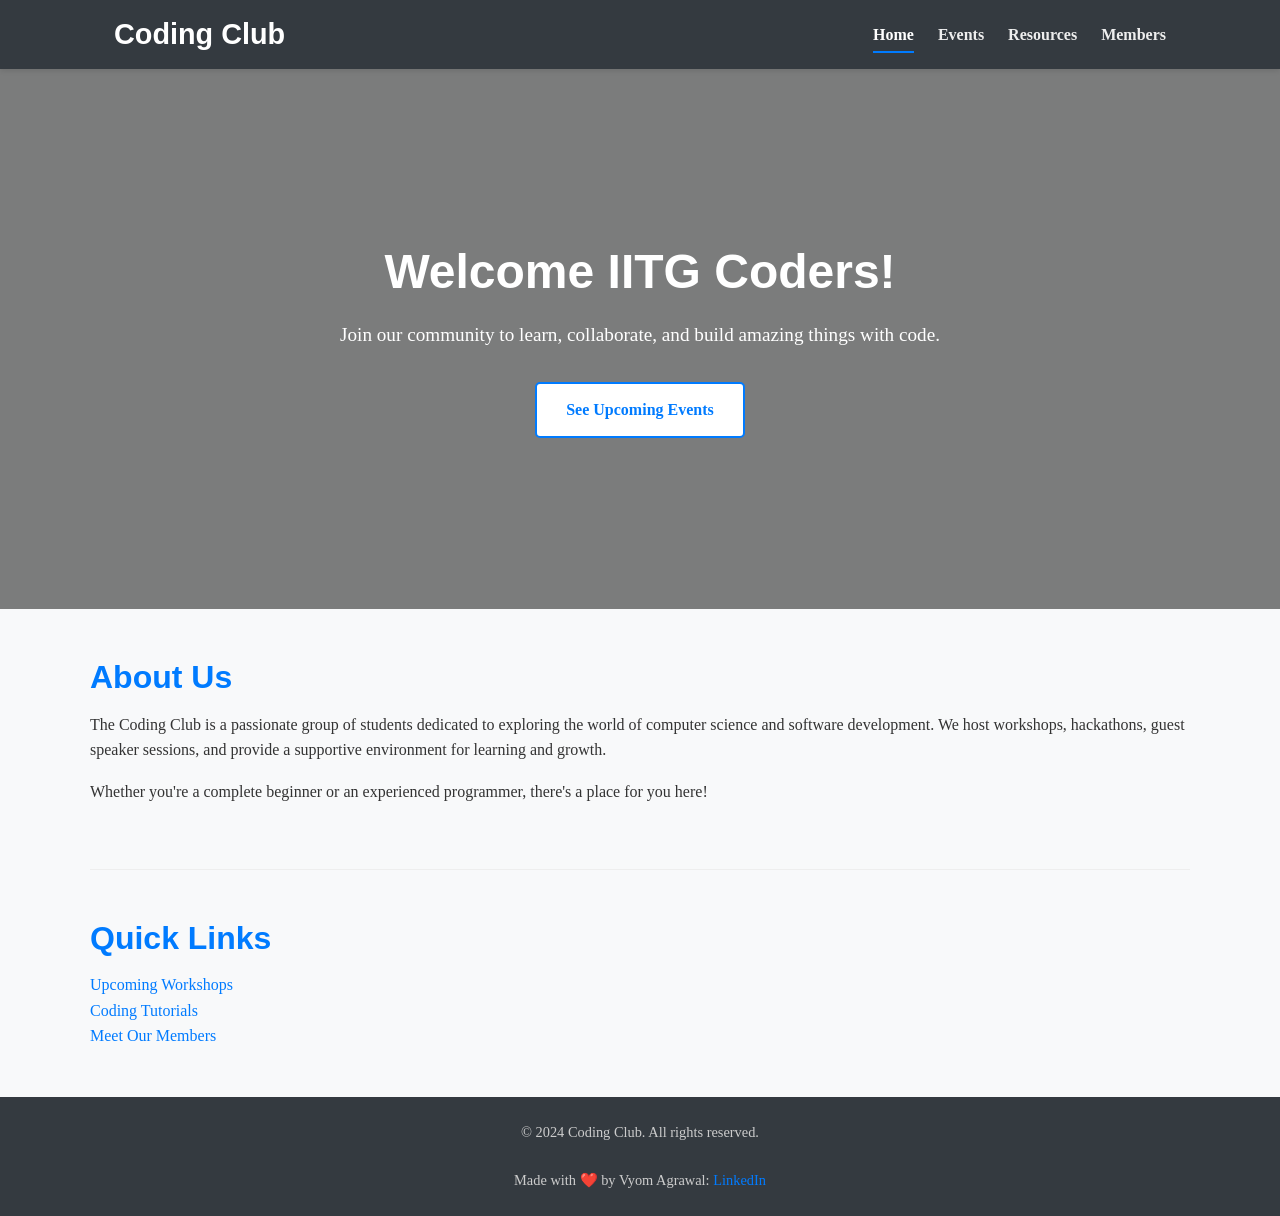
==== index.html @ c6607336 "initial commit" ====
<!DOCTYPE html>
<html lang="en">
<head>
    <meta charset="UTF-8">
    <meta name="viewport" content="width=device-width, initial-scale=1.0">
    <title>Coding Club - Home</title>
    <link rel="stylesheet" href="style.css">
    <meta name="description" content="Welcome to the official website of the Coding Club. Join us to learn, collaborate, and build amazing projects.">
    <!-- Add favicon link here if you have one -->
    <!-- <link rel="icon" href="images/favicon.ico" type="image/x-icon"> -->
</head>
<body>
    <header class="site-header">
        <div class="container header-content">
            <div class="logo">
                <!-- Optional: Replace text with an image logo -->
                <!-- <img src="iitg image.jpg" alt="Coding Club Logo"> -->
                <h1><a href="index.html">Coding Club</a></h1>
            </div>
            <nav class="main-nav">
                 <button id="menu-toggle" class="menu-toggle" aria-label="Toggle Menu">☰</button>
                 <ul id="main-menu" class="main-menu">
                    <li><a href="index.html" class="active">Home</a></li>
                    <li><a href="events.html">Events</a></li>
                    <li><a href="resources.html">Resources</a></li>
                    <li><a href="members.html">Members</a></li>
                </ul>
            </nav>
        </div>
    </header>

    <main>
        <section class="hero">
            <div class="container">
                <h2>Welcome IITG Coders!</h2>
                <p>Join our community to learn, collaborate, and build amazing things with code.</p>
                <a href="events.html" class="cta-button">See Upcoming Events</a>
            </div>
        </section>

        <section id="about" class="container content-section">
            <h2>About Us</h2>
            <p>The Coding Club is a passionate group of students dedicated to exploring the world of computer science and software development. We host workshops, hackathons, guest speaker sessions, and provide a supportive environment for learning and growth.</p>
            <p>Whether you're a complete beginner or an experienced programmer, there's a place for you here!</p>
        </section>

         <section id="quick-links" class="container content-section quick-links-section">
            <h2>Quick Links</h2>
            <ul>
                <li><a href="events.html#upcoming">Upcoming Workshops</a></li>
                <li><a href="resources.html#tutorials">Coding Tutorials</a></li>
                <li><a href="members.html#join">Meet Our Members</a></li>
            </ul>
        </section>

    </main>

    <footer class="site-footer">
        <div class="container">
            <p>© 2024 Coding Club. All rights reserved.</p><br>
            <p>Made with ❤️ by Vyom Agrawal: <a href="https://www.linkedin.com/in/vyom-agrawal" target="_blank" style="text-decoration: none;">LinkedIn</a></p>
            <!-- Add social media links if desired -->
            <!-- <div class="social-links">
                <a href="#">Facebook</a> | <a href="#">GitHub</a> | <a href="#">Discord</a>
            </div> -->
        </div>
    </footer>

    <script src="script.js" defer></script>
</body>
</html>
---- style.css ----
/* --- Global Styles & Variables --- */
:root {
    --primary-color: #007bff; /* Blue */
    --secondary-color: #6c757d; /* Gray */
    --background-color: #f8f9fa; /* Light gray */
    --text-color: #333;
    --heading-font: 'Arial', sans-serif; /* Choose appropriate fonts */
    --body-font: 'Georgia', serif;
    --nav-link-color: #eee;
    --nav-hover-color: #fff;
    --header-bg: #343a40; /* Dark Gray */
    --footer-bg: #343a40;
    --border-radius: 5px;
    --box-shadow: 0 2px 5px rgba(0,0,0,0.1);
    --primary-color-dark: #0056b3; /* Darker shade of primary color for hover states */
}

* {
    box-sizing: border-box;
    margin: 0;
    padding: 0;
}

html {
    scroll-behavior: smooth; /* Smooth scrolling for anchor links */
}

body {
    font-family: var(--body-font);
    line-height: 1.6;
    color: var(--text-color);
    background-color: var(--background-color);
    display: flex;
    flex-direction: column;
    min-height: 100vh; /* Ensure footer stays at bottom */
}

main {
    flex-grow: 1; /* Allow main content to take up available space */
}

.container {
    max-width: 1100px;
    margin: 0 auto;
    padding: 0 1.5rem; /* Add padding on sides */
}

h1, h2, h3, h4, h5, h6 {
    font-family: var(--heading-font);
    margin-bottom: 0.8rem;
    line-height: 1.3;
}

h1 { font-size: 2.5rem; }
h2 { font-size: 2rem; color: var(--primary-color); }
h3 { font-size: 1.5rem; }
h4 { font-size: 1.2rem; }

p {
    margin-bottom: 1rem;
}

a {
    color: var(--primary-color);
    text-decoration: none;
}

a:hover {
    text-decoration: underline;
}

ul {
    list-style: none; /* Remove default bullets */
    padding-left: 0; /* Remove default padding */
}

img {
    max-width: 100%; /* Make images responsive */
    height: auto;
    display: block; /* Remove extra space below images */
}

/* --- Header & Navigation --- */
.site-header {
    background-color: var(--header-bg);
    color: #fff;
    padding: 1rem 0;
    position: sticky; /* Make header sticky */
    top: 0;
    z-index: 1000; /* Ensure header stays on top */
    box-shadow: var(--box-shadow);
}

.header-content {
    display: flex;
    justify-content: space-between;
    align-items: center;
}

.logo h1 {
    margin: 0;
    font-size: 1.8rem;
}
.logo h1 a {
    color: #fff;
    text-decoration: none;
}
.logo h1 a:hover {
    text-decoration: none;
    opacity: 0.9;
}

.main-nav ul {
    display: flex;
    list-style: none;
}

.main-nav li {
    margin-left: 1.5rem;
}

.main-nav a {
    color: var(--nav-link-color);
    text-decoration: none;
    font-weight: bold;
    padding: 0.5rem 0;
    transition: color 0.3s ease;
    border-bottom: 2px solid transparent; /* For active state */
}

.main-nav a:hover,
.main-nav a.active {
    color: var(--nav-hover-color);
    border-bottom-color: var(--primary-color); /* Highlight active/hover */
}

.menu-toggle { /* Hamburger Button */
    display: none; /* Hidden by default on larger screens */
    background: none;
    border: none;
    color: white;
    font-size: 1.8rem;
    cursor: pointer;
}


/* --- Hero Section (Homepage) --- */
.hero {
    background: var(--primary-color) url('./images/hero-background.jpg') no-repeat center center/cover; /* Fixed relative path */
    color: #fff;
    text-align: center;
    padding: 5rem 1rem;
    min-height: 60vh;
    display: flex;
    align-items: center;
    justify-content: center;
    background-blend-mode: multiply; /* Optional: Darken the background image */
    background-color: rgba(0, 0, 0, 0.5); /* Dark overlay */
}

.hero h2 {
    font-size: 3rem;
    margin-bottom: 1rem;
    color: #fff; /* Override default h2 color */
}

.hero p {
    font-size: 1.2rem;
    margin-bottom: 2rem;
}

.cta-button {
    display: inline-block;
    background-color: #fff;
    color: var(--primary-color);
    padding: 0.8rem 1.8rem;
    border-radius: var(--border-radius);
    text-decoration: none;
    font-weight: bold;
    transition: background-color 0.3s ease, color 0.3s ease;
    border: 2px solid var(--primary-color);
}

.cta-button:hover {
    background-color: var(--primary-color);
    color: #fff;
    text-decoration: none;
}

/* --- General Content Sections --- */
.content-section {
    padding: 3rem 0;
    border-bottom: 1px solid #eee; /* Separator */
}
.content-section:last-child {
    border-bottom: none;
}

.page-title {
    text-align: center;
    padding: 2rem 0 1rem 0;
    border-bottom: 1px solid #eee;
    margin-bottom: 2rem;
}
.page-title h2 {
     margin-bottom: 0.5rem;
}

/* --- Specific Page Sections --- */

/* Events Page */
.event-item {
    background-color: #fff;
    padding: 1.5rem;
    margin-bottom: 1.5rem;
    border-radius: var(--border-radius);
    box-shadow: var(--box-shadow);
    border-left: 5px solid var(--primary-color); /* Accent border */
}
.event-item h3 {
    margin-bottom: 0.5rem;
    color: var(--primary-color);
}
.event-meta {
    font-size: 0.9rem;
    color: var(--secondary-color);
    margin-bottom: 1rem;
}
.cta-button-small {
     display: inline-block;
    background-color: var(--primary-color);
    color: #fff;
    padding: 0.5rem 1rem;
    border-radius: var(--border-radius);
    text-decoration: none;
    font-size: 0.9rem;
    margin-top: 0.5rem;
    transition: background-color 0.3s ease;
}
.cta-button-small:hover {
    background-color: var(--primary-color-dark); /* Using the darker color variable instead of darken() function */
    text-decoration: none;
}

/* Resources Page */
.resource-category h2 {
    border-bottom: 2px solid var(--primary-color);
    padding-bottom: 0.5rem;
    margin-bottom: 1.5rem;
}
.resource-category ul {
    list-style: disc; /* Add bullets back for resources */
    padding-left: 1.5rem; /* Indent list */
}
.resource-category li {
    margin-bottom: 0.8rem;
}

/* Members Page */
.profile-grid {
    display: grid;
    grid-template-columns: repeat(auto-fit, minmax(250px, 1fr)); /* Responsive grid */
    gap: 2rem;
    margin-top: 2rem;
}
.member-profile {
    background-color: #fff;
    padding: 1.5rem;
    border-radius: var(--border-radius);
    text-align: center;
    box-shadow: var(--box-shadow);
}
.member-profile img {
    border-radius: 50%; /* Circular images */
    margin: 0 auto 1rem auto; /* Center image */
    width: 120px; /* Fixed size */
    height: 120px;
    object-fit: cover; /* Ensure image covers space */
    border: 3px solid var(--background-color);
}
.member-profile h4 {
    margin-bottom: 0.2rem;
    color: var(--primary-color);
}
.member-role {
    font-style: italic;
    color: var(--secondary-color);
    margin-bottom: 0.8rem;
    font-size: 0.9em;
}

.testimonials blockquote {
    background-color: #e9ecef; /* Light background for quotes */
    border-left: 5px solid var(--secondary-color);
    padding: 1.5rem;
    margin-bottom: 1.5rem;
    border-radius: var(--border-radius);
    font-style: italic;
}
.testimonials footer {
    margin-top: 0.5rem;
    font-style: normal;
    font-weight: bold;
    text-align: right;
    color: var(--secondary-color);
}

.join-us {
    text-align: center;
    background-color: #fff;
    padding: 3rem 1rem;
    border-radius: var(--border-radius);
    margin-top: 2rem;
}


/* --- Footer --- */
.site-footer {
    background-color: var(--footer-bg);
    color: #ccc;
    text-align: center;
    padding: 1.5rem 0;
    margin-top: auto; /* Pushes footer to bottom */
}
.site-footer p {
    margin: 0;
    font-size: 0.9rem;
}
.social-links a {
    color: #ccc;
    margin: 0 0.5rem;
}
.social-links a:hover {
    color: #fff;
}

/* --- Responsiveness --- */
@media (max-width: 768px) {
    h1 { font-size: 2rem; }
    h2 { font-size: 1.8rem; }
    .hero h2 { font-size: 2.5rem; }
    .hero { padding: 4rem 1rem; min-height: 50vh;}

    .header-content {
        flex-direction: column;
        align-items: flex-start;
    }

    .main-nav {
        width: 100%;
        margin-top: 1rem; /* Space between logo and nav */
    }

    .main-nav ul {
        display: none; /* Hide nav links by default */
        flex-direction: column;
        width: 100%;
        background-color: var(--header-bg); /* Match header background */
        position: absolute; /* Take out of flow */
        top: 100%; /* Position below header */
        left: 0;
        padding: 1rem 0;
        box-shadow: 0 4px 6px rgba(0,0,0,0.1); /* Add shadow when open */
    }

     .main-nav ul.nav-open {
        display: flex; /* Show when toggled */
    }

    .main-nav li {
        margin: 0;
        text-align: center; /* Center nav items */
    }

    .main-nav a {
        display: block; /* Make links take full width */
        padding: 0.8rem 1rem;
        border-bottom: 1px solid #555; /* Separator for mobile */
    }
    .main-nav li:last-child a {
        border-bottom: none;
    }

    .main-nav a:hover,
    .main-nav a.active {
        background-color: #555; /* Background hover/active on mobile */
        border-bottom-color: transparent; /* Remove underline on mobile */
    }


    .menu-toggle {
        display: block; /* Show hamburger */
        position: absolute; /* Position relative to header */
        top: 1rem; /* Adjust as needed */
        right: 1.5rem; /* Align to the right */
    }

    .profile-grid {
        /* Stack profiles on smaller screens if needed, though auto-fit often handles it */
        /* grid-template-columns: 1fr; */
    }
}

@media (max-width: 480px) {
     h1 { font-size: 1.8rem; }
     h2 { font-size: 1.6rem; }
    .hero h2 { font-size: 2rem; }
    .hero p { font-size: 1rem; }
    .cta-button { padding: 0.6rem 1.2rem; font-size: 0.9rem;}
    .container { padding: 0 1rem; }
}
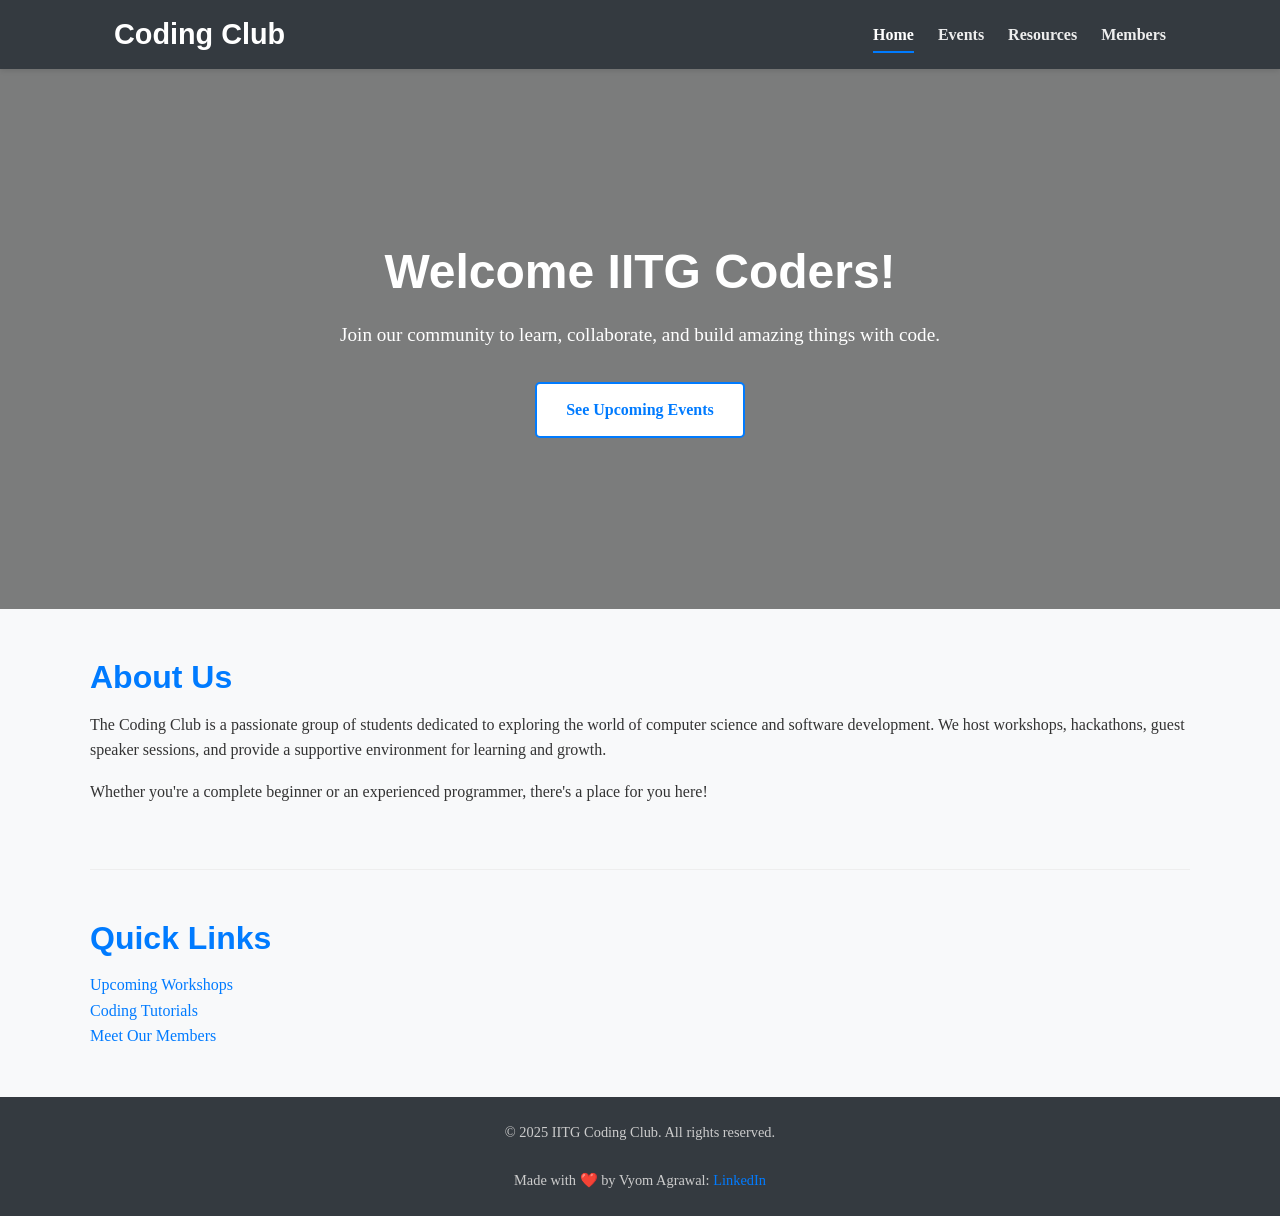
==== commit 03ef8cb9: "changed the text" ====
--- a/index.html
+++ b/index.html
@@ -5,7 +5,7 @@
     <meta name="viewport" content="width=device-width, initial-scale=1.0">
     <title>Coding Club - Home</title>
     <link rel="stylesheet" href="style.css">
-    <meta name="description" content="Welcome to the official website of the Coding Club. Join us to learn, collaborate, and build amazing projects.">
+    <meta name="description" content="Welcome to the official website of the Coding Club. This club is a place to learn, collaborate, and build amazing projects.">
     <!-- Add favicon link here if you have one -->
     <!-- <link rel="icon" href="images/favicon.ico" type="image/x-icon"> -->
 </head>
@@ -57,7 +57,7 @@
 
     <footer class="site-footer">
         <div class="container">
-            <p>© 2024 Coding Club. All rights reserved.</p><br>
+            <p>© 2025 IITG Coding Club. All rights reserved.</p><br>
             <p>Made with ❤️ by Vyom Agrawal: <a href="https://www.linkedin.com/in/vyom-agrawal" target="_blank" style="text-decoration: none;">LinkedIn</a></p>
             <!-- Add social media links if desired -->
             <!-- <div class="social-links">
--- a/style.css
+++ b/style.css
@@ -396,8 +396,7 @@
     }
 
     .profile-grid {
-        /* Stack profiles on smaller screens if needed, though auto-fit often handles it */
-        /* grid-template-columns: 1fr; */
+        grid-template-columns: 1fr;
     }
 }
 
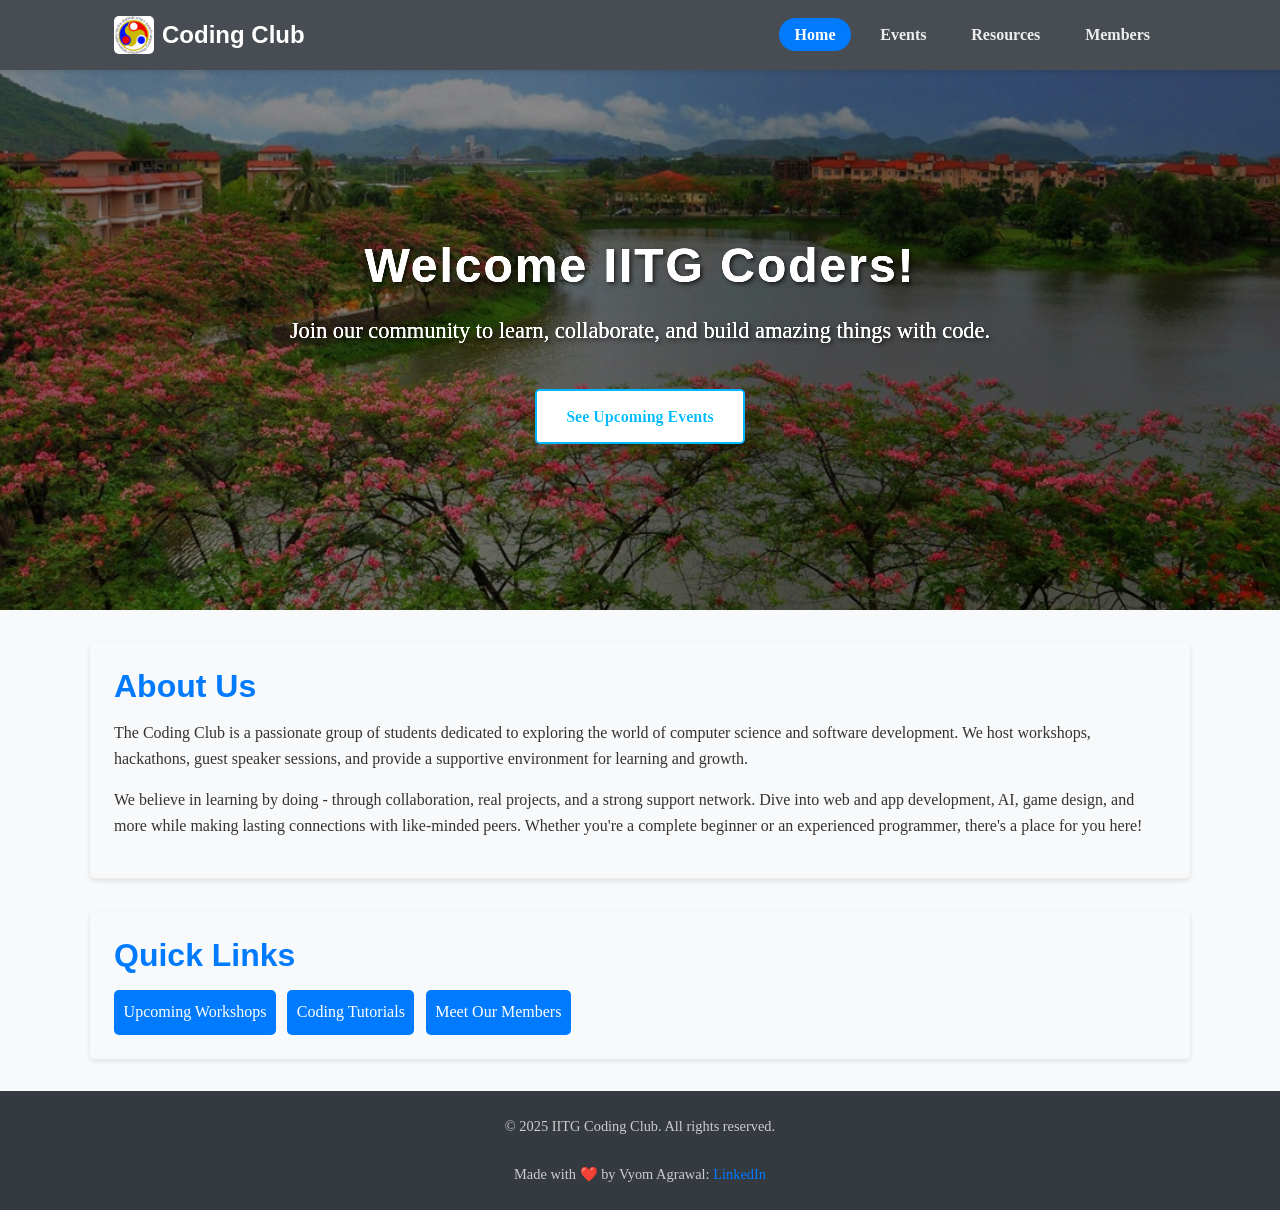
==== commit 78935415: "styled the home page" ====
--- a/index.html
+++ b/index.html
@@ -14,7 +14,7 @@
         <div class="container header-content">
             <div class="logo">
                 <!-- Optional: Replace text with an image logo -->
-                <!-- <img src="iitg image.jpg" alt="Coding Club Logo"> -->
+                <img src="iitglogo.png" alt="Coding Club Logo">
                 <h1><a href="index.html">Coding Club</a></h1>
             </div>
             <nav class="main-nav">
@@ -41,7 +41,7 @@
         <section id="about" class="container content-section">
             <h2>About Us</h2>
             <p>The Coding Club is a passionate group of students dedicated to exploring the world of computer science and software development. We host workshops, hackathons, guest speaker sessions, and provide a supportive environment for learning and growth.</p>
-            <p>Whether you're a complete beginner or an experienced programmer, there's a place for you here!</p>
+            <p>We believe in learning by doing - through collaboration, real projects, and a strong support network. Dive into web and app development, AI, game design, and more while making lasting connections with like-minded peers. Whether you're a complete beginner or an experienced programmer, there's a place for you here!</p>
         </section>
 
          <section id="quick-links" class="container content-section quick-links-section">
--- a/style.css
+++ b/style.css
@@ -82,13 +82,21 @@
 
 /* --- Header & Navigation --- */
 .site-header {
-    background-color: var(--header-bg);
+    background-color: rgba(52, 58, 64, 0.9); /* Semi-transparent header */
     color: #fff;
     padding: 1rem 0;
-    position: sticky; /* Make header sticky */
+    position: sticky;
     top: 0;
-    z-index: 1000; /* Ensure header stays on top */
+    z-index: 1000;
     box-shadow: var(--box-shadow);
+    transition: background-color 0.3s ease, box-shadow 0.3s ease;
+    backdrop-filter: blur(5px); /* Adds a blur effect to content behind the header */
+    -webkit-backdrop-filter: blur(5px); /* For Safari support */
+}
+
+.site-header.scrolled {
+    background-color: rgba(52, 58, 64, 0.95); /* More opaque when scrolled */
+    box-shadow: 0 4px 6px rgba(0, 0, 0, 0.1);
 }
 
 .header-content {
@@ -97,10 +105,23 @@
     align-items: center;
 }
 
+.logo {
+    display: flex;
+    align-items: center;
+    gap: 0.5rem; /* Space between logo image and text */
+}
+
+.logo img {
+    max-width: 40px; /* Reduce the image size */
+    height: auto; /* Maintain aspect ratio */
+    border-radius: var(--border-radius);
+}
+
 .logo h1 {
     margin: 0;
-    font-size: 1.8rem;
-}
+    font-size: 1.5rem; /* Reduce the text size */
+}
+
 .logo h1 a {
     color: #fff;
     text-decoration: none;
@@ -116,22 +137,23 @@
 }
 
 .main-nav li {
-    margin-left: 1.5rem;
+    margin-left: 0.8rem;
 }
 
 .main-nav a {
     color: var(--nav-link-color);
     text-decoration: none;
     font-weight: bold;
-    padding: 0.5rem 0;
-    transition: color 0.3s ease;
-    border-bottom: 2px solid transparent; /* For active state */
+    padding: 0.5rem 1rem;
+    transition: all 0.3s ease;
+    border-radius: 20px;
 }
 
 .main-nav a:hover,
 .main-nav a.active {
-    color: var(--nav-hover-color);
-    border-bottom-color: var(--primary-color); /* Highlight active/hover */
+    background-color: var(--primary-color);
+    color: white;
+    border-bottom-color: transparent;
 }
 
 .menu-toggle { /* Hamburger Button */
@@ -146,27 +168,31 @@
 
 /* --- Hero Section (Homepage) --- */
 .hero {
-    background: var(--primary-color) url('./images/hero-background.jpg') no-repeat center center/cover; /* Fixed relative path */
+    background: linear-gradient(to bottom, rgba(0, 0, 0, 0.3), rgba(0, 0, 0, 0.2)), 
+                url('iitgimage.jpg') no-repeat center center/cover;
+    filter: brightness(1.5); /* Darken the image */
     color: #fff;
     text-align: center;
-    padding: 5rem 1rem;
+    padding: 6rem 1rem;
     min-height: 60vh;
     display: flex;
     align-items: center;
     justify-content: center;
     background-blend-mode: multiply; /* Optional: Darken the background image */
     background-color: rgba(0, 0, 0, 0.5); /* Dark overlay */
+    text-shadow: 2px 2px 4px rgba(0, 0, 0, 0.7); /* Add text shadow for better readability */
 }
 
 .hero h2 {
     font-size: 3rem;
     margin-bottom: 1rem;
     color: #fff; /* Override default h2 color */
+    letter-spacing: 2px; /* Add spacing between letters */
 }
 
 .hero p {
-    font-size: 1.2rem;
-    margin-bottom: 2rem;
+    font-size: 1.4rem;
+    margin-bottom: 2.5rem;
 }
 
 .cta-button {
@@ -313,6 +339,42 @@
     margin-top: 2rem;
 }
 
+/* Quick Links Section */
+
+.quick-links-section {
+    background-color: var(--background-color); /* Light background */
+    padding: 1.5rem 1.5rem;
+    border-radius: var(--border-radius); /* Rounded corners */
+    box-shadow: var(--box-shadow); /* Subtle shadow */
+    animation: fadeInUp 1s ease-in-out; /* Keep the existing animation */
+    margin-top: 2rem; /* Space from the top */
+    margin-bottom: 2rem; /* Space from the bottom */
+}
+.quick-links-section ul {
+    display: flex;
+    flex-wrap: wrap;
+    gap: 0.7rem;
+    justify-content: left;
+}
+
+.quick-links-section li {
+    background-color: var(--primary-color);
+    color: #fff;
+    padding: 0.6rem;
+    border-radius: var(--border-radius);
+    transition: transform 0.3s ease, background-color 0.3s ease;
+}
+
+.quick-links-section li:hover {
+    transform: translateY(-5px); /* Lift effect */
+    background-color: var(--primary-color-dark);
+}
+
+.quick-links-section a {
+    color: #fff;
+    text-decoration: none;
+    font-weight: none;
+}
 
 /* --- Footer --- */
 .site-footer {
@@ -407,4 +469,26 @@
     .hero p { font-size: 1rem; }
     .cta-button { padding: 0.6rem 1.2rem; font-size: 0.9rem;}
     .container { padding: 0 1rem; }
-}+}
+
+/* --- Animations --- */
+#about {
+    background-color: var(--background-color); /* Light background */
+    padding: 1.5rem 1.5rem;
+    border-radius: var(--border-radius); /* Rounded corners */
+    box-shadow: var(--box-shadow); /* Subtle shadow */
+    animation: fadeInUp 1s ease-in-out; /* Keep the existing animation */
+    margin-top: 2rem; /* Space from the top */
+}
+
+@keyframes fadeInUp {
+    from {
+        opacity: 0;
+        transform: translateY(20px);
+    }
+    to {
+        opacity: 1;
+        transform: translateY(0);
+    }
+}
+````
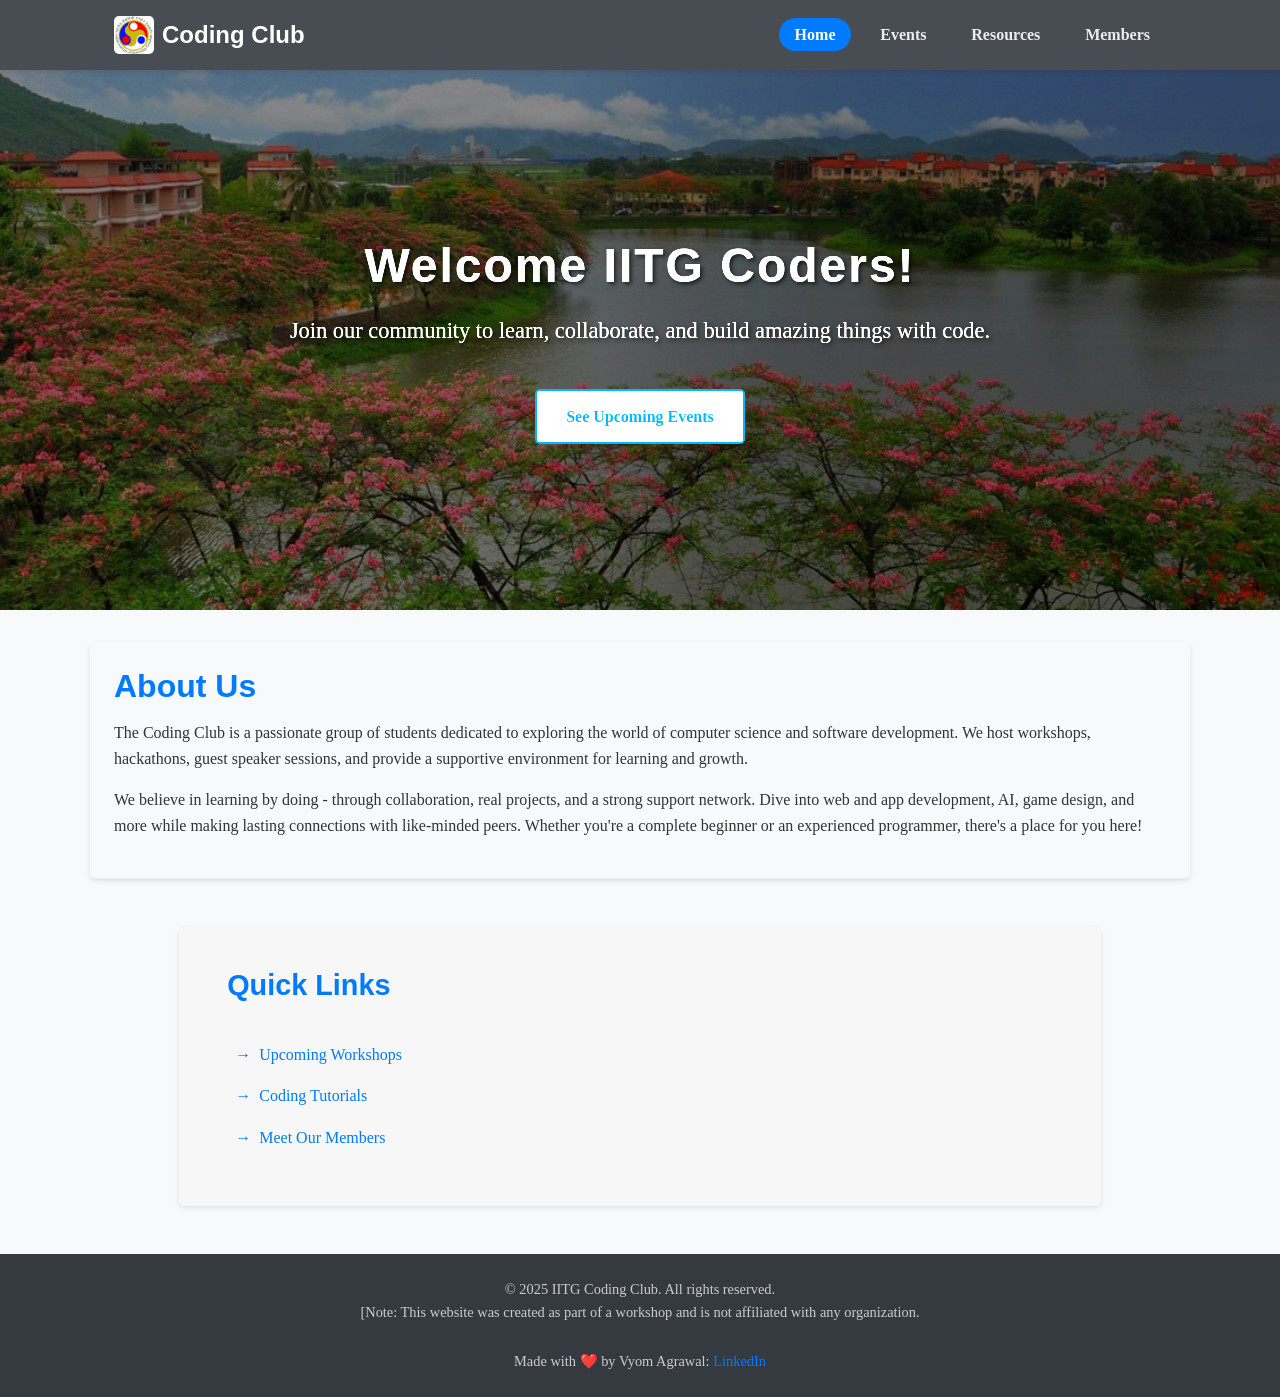
==== commit ffb1453c: "chore: clean up website content" ====
--- a/index.html
+++ b/index.html
@@ -57,7 +57,8 @@
 
     <footer class="site-footer">
         <div class="container">
-            <p>© 2025 IITG Coding Club. All rights reserved.</p><br>
+            <p>© 2025 IITG Coding Club. All rights reserved.</p>
+            <p>[Note: This website was created as part of a workshop and is not affiliated with any organization.</p><br>
             <p>Made with ❤️ by Vyom Agrawal: <a href="https://www.linkedin.com/in/vyom-agrawal" target="_blank" style="text-decoration: none;">LinkedIn</a></p>
             <!-- Add social media links if desired -->
             <!-- <div class="social-links">
--- a/style.css
+++ b/style.css
@@ -222,14 +222,73 @@
     border-bottom: none;
 }
 
+.content-section.testimonials {
+    margin-top: 50px;
+}
+
+/* Enhanced Page Title for all pages - Adjust spacing */
 .page-title {
     text-align: center;
-    padding: 2rem 0 1rem 0;
-    border-bottom: 1px solid #eee;
+    padding: 2.5rem 0 1.5rem 0;
     margin-bottom: 2rem;
-}
+    margin-top: 5px;
+    position: relative;
+    background-color: #f8f9fa;
+    border-radius: var(--border-radius);
+    box-shadow: 0 4px 6px rgba(0, 0, 0, 0.05);
+}
+
+.page-title::after {
+    content: '';
+    position: absolute;
+    bottom: 0;
+    left: 50%;
+    transform: translateX(-50%);
+    width: 80px;
+    height: 4px;
+    background-color: var(--primary-color);
+    border-radius: 2px;
+}
+
 .page-title h2 {
-     margin-bottom: 0.5rem;
+    margin-bottom: 0.8rem;
+    font-size: 2.4rem;
+    color: var(--primary-color);
+    font-weight: 700;
+    letter-spacing: 1px;
+}
+
+.page-title p {
+    max-width: 600px;
+    margin: 0 auto;
+    color: var(--secondary-color);
+    font-size: 1.1rem;
+    line-height: 1.6;
+}
+
+/* Section headings for events page */
+#upcoming h2, #past-events h2 {
+    position: relative;
+    display: inline-block;
+    margin-bottom: 1.8rem;
+    font-size: 1.8rem;
+    padding-bottom: 0.5rem;
+}
+
+#upcoming h2::after, #past-events h2::after {
+    content: '';
+    position: absolute;
+    bottom: 0;
+    left: 0;
+    width: 100%;
+    height: 3px;
+    background-color: var(--primary-color);
+    border-radius: 1.5px;
+}
+
+#past-events {
+    padding-top: 40px;
+    padding-bottom: 40px;
 }
 
 /* --- Specific Page Sections --- */
@@ -238,48 +297,208 @@
 .event-item {
     background-color: #fff;
     padding: 1.5rem;
+    border-radius: var(--border-radius);
     margin-bottom: 1.5rem;
-    border-radius: var(--border-radius);
     box-shadow: var(--box-shadow);
-    border-left: 5px solid var(--primary-color); /* Accent border */
-}
+    transition: transform 0.3s ease;
+    overflow-wrap: break-word; /* Ensures text wraps instead of overflowing */
+    word-wrap: break-word;
+    word-break: break-word; /* Allows breaking of long words */
+    max-width: 100%; /* Ensure it doesn't exceed its container */
+}
+
+.event-item:hover {
+    transform: translateY(-5px);
+    box-shadow: 0 8px 15px rgba(0, 0, 0, 0.15);
+}
+
 .event-item h3 {
     margin-bottom: 0.5rem;
     color: var(--primary-color);
-}
+    font-size: 1.4rem;
+}
+
 .event-meta {
     font-size: 0.9rem;
+    margin-bottom: 1rem;
+    color: #6c757d;
+    overflow-wrap: break-word;
+    word-wrap: break-word;
+    hyphens: auto; /* Enables hyphenation */
+    display: flex;
+    gap: 1rem;
+}
+
+.event-meta span {
+    display: flex;
+    align-items: center;
+    gap: 0.3rem;
+}
+
+.event-description {
+    margin-bottom: 1.5rem;
+    flex-grow: 1;
+}
+
+.event-actions {
+    display: flex;
+    justify-content: space-between;
+    margin-top: auto;
+}
+
+/* Button styles for events */
+.cta-button-small {
+    display: inline-block;
+    padding: 0.6rem 1rem;
+    border-radius: var(--border-radius);
+    text-decoration: none;
+    font-weight: bold;
+    font-size: 0.9rem;
+    transition: all 0.3s ease;
+    background-color: var(--primary-color);
+    color: white;
+    white-space: nowrap; /* Prevent text wrapping */
+    width: fit-content; /* Make button only as wide as content */
+}
+
+.cta-button-small:hover {
+    background-color: var(--primary-color-dark);
+    text-decoration: none;
+}
+
+/* Registration not started styling */
+.registration-pending {
+    background-color: transparent;
     color: var(--secondary-color);
+    border: 1px dashed var(--secondary-color);
+    cursor: not-allowed;
+    opacity: 0.77;
+    position: relative;
+}
+
+.registration-pending:hover {
+    background-color: transparent;
+    text-decoration: none;
+}
+
+.registration-pending::after {
+    content: '⏳';
+    margin-left: 0.4rem;
+}
+
+/* Resources Page */
+.resource-category {
+    margin: 2rem auto;
+    padding: 1.8rem;
+    border-radius: var(--border-radius);
+    box-shadow: var(--box-shadow);
+    max-width: 95%; /* Limit width to create spacing from screen edges */
+}
+
+.resource-category:hover {
+    transform: translateY(-5px);
+    box-shadow: 0 5px 15px rgba(0,0,0,0.1);
+}
+
+.resource-category h2 {
+    color: #2a3990;
     margin-bottom: 1rem;
-}
-.cta-button-small {
-     display: inline-block;
-    background-color: var(--primary-color);
-    color: #fff;
-    padding: 0.5rem 1rem;
-    border-radius: var(--border-radius);
-    text-decoration: none;
-    font-size: 0.9rem;
-    margin-top: 0.5rem;
-    transition: background-color 0.3s ease;
-}
-.cta-button-small:hover {
-    background-color: var(--primary-color-dark); /* Using the darker color variable instead of darken() function */
-    text-decoration: none;
-}
-
-/* Resources Page */
-.resource-category h2 {
-    border-bottom: 2px solid var(--primary-color);
     padding-bottom: 0.5rem;
-    margin-bottom: 1.5rem;
-}
+    border-bottom: 2px solid #2a3990;
+}
+
 .resource-category ul {
-    list-style: disc; /* Add bullets back for resources */
-    padding-left: 1.5rem; /* Indent list */
-}
+    list-style-type: none;
+    padding-left: 0;
+}
+
 .resource-category li {
     margin-bottom: 0.8rem;
+    padding-left: 1.5rem;
+    position: relative;
+}
+
+.resource-category li:before {
+    content: "•";
+    color: #2a3990;
+    font-weight: bold;
+    position: absolute;
+    left: 0;
+}
+
+.resource-category a {
+    color: #2a3990;
+    text-decoration: none;
+    font-weight: 500;
+    transition: color 0.2s ease;
+}
+
+.resource-category a:hover {
+    color: #ff5722;
+    text-decoration: underline;
+}
+
+/* Special styling for tutorials section */
+#tutorials {
+    background-color: #f0f8ff;
+    border-left: 4px solid #4285f4;
+}
+
+#tutorials h2 {
+    color: #4285f4;
+    border-bottom-color: #4285f4;
+}
+
+#tutorials li:before {
+    color: #4285f4;
+}
+
+#tutorials a {
+    color: #0056b3;
+}
+
+/* Special styling for tools section */
+#tools {
+    background-color: #f0fff4;
+    border-left: 4px solid #34a853;
+}
+
+#tools h2 {
+    color: #34a853;
+    border-bottom-color: #34a853;
+}
+
+#tools li:before {
+    color: #34a853;
+}
+
+#tools a {
+    color: #1e7e34;
+}
+
+/* Special styling for communities section */
+#communities {
+    background-color: #fff8f0;
+    border-left: 4px solid #ea4335;
+}
+
+#communities h2 {
+    color: #ea4335;
+    border-bottom-color: #ea4335;
+}
+
+#communities li:before {
+    color: #ea4335;
+}
+
+#communities a {
+    color: #c23321;
+}
+
+/* Consistent hover color for all resource links */
+.resource-category a:hover {
+    color: #ff5722;
+    text-decoration: underline;
 }
 
 /* Members Page */
@@ -296,14 +515,7 @@
     text-align: center;
     box-shadow: var(--box-shadow);
 }
-.member-profile img {
-    border-radius: 50%; /* Circular images */
-    margin: 0 auto 1rem auto; /* Center image */
-    width: 120px; /* Fixed size */
-    height: 120px;
-    object-fit: cover; /* Ensure image covers space */
-    border: 3px solid var(--background-color);
-}
+
 .member-profile h4 {
     margin-bottom: 0.2rem;
     color: var(--primary-color);
@@ -313,6 +525,7 @@
     color: var(--secondary-color);
     margin-bottom: 0.8rem;
     font-size: 0.9em;
+    padding: 0.2rem 0.5rem;
 }
 
 .testimonials blockquote {
@@ -333,47 +546,73 @@
 
 .join-us {
     text-align: center;
-    background-color: #fff;
-    padding: 3rem 1rem;
+    background-color: #e6e6e6;
+    padding: 3rem 2rem;
     border-radius: var(--border-radius);
     margin-top: 2rem;
-}
-
-/* Quick Links Section */
-
+    margin-bottom: 2rem;
+    max-width: 88%; /* Set maximum width */
+    margin-left: auto; /* Center the box */
+    margin-right: auto; /* Center the box */
+}
+
+/* Club Leaders heading on members page */
+#profiles h2 {
+    position: relative;
+    display: inline-block;
+    margin-bottom: 1rem;
+    padding-bottom: 0.3rem;
+}
+
+#profiles h2::after {
+    content: '';
+    position: absolute;
+    bottom: 0;
+    left: 0;
+    width: 100%;
+    height: 3px;
+    background-color: var(--primary-color);
+    border-radius: 1.5px;
+}
+
+/* Quick Links Section - Increased size */
 .quick-links-section {
-    background-color: var(--background-color); /* Light background */
-    padding: 1.5rem 1.5rem;
-    border-radius: var(--border-radius); /* Rounded corners */
-    box-shadow: var(--box-shadow); /* Subtle shadow */
-    animation: fadeInUp 1s ease-in-out; /* Keep the existing animation */
-    margin-top: 2rem; /* Space from the top */
-    margin-bottom: 2rem; /* Space from the bottom */
-}
+    background-color: #f7f7f7;
+    padding: 2.5rem 3rem;
+    border-radius: var(--border-radius);
+    box-shadow: var(--box-shadow);
+    margin: 3rem auto; /* Increase margin */
+    max-width: 72%;
+    
+}
+
+
+.quick-links-section h2 {
+    color: var(--primary-color);
+    margin-bottom: 1.8rem; /* More space below heading */
+    padding-bottom: 0.5rem;
+    border-bottom: none;
+    font-size: 1.8rem; /* Slightly larger heading */
+}
+
 .quick-links-section ul {
-    display: flex;
-    flex-wrap: wrap;
-    gap: 0.7rem;
-    justify-content: left;
+    list-style-type: none;
+    padding-left: 0.5rem;
 }
 
 .quick-links-section li {
-    background-color: var(--primary-color);
-    color: #fff;
-    padding: 0.6rem;
-    border-radius: var(--border-radius);
-    transition: transform 0.3s ease, background-color 0.3s ease;
-}
-
-.quick-links-section li:hover {
-    transform: translateY(-5px); /* Lift effect */
-    background-color: var(--primary-color-dark);
-}
-
-.quick-links-section a {
-    color: #fff;
-    text-decoration: none;
-    font-weight: none;
+    margin-bottom: 1rem;
+    padding-left: 1.5rem;
+    position: relative;
+    font-size: 1rem;
+    text-decoration: none;
+}
+
+.quick-links-section li:before {
+    content: "→";
+    color: var(--primary-color);
+    position: absolute;
+    left: 0;
 }
 
 /* --- Footer --- */
@@ -460,15 +699,113 @@
     .profile-grid {
         grid-template-columns: 1fr;
     }
-}
-
-@media (max-width: 480px) {
+
+    .event-meta {
+        display: flex;
+        flex-direction: column;
+        gap: 0.3rem;
+    }
+    
+    .event-meta strong {
+        display: inline-block;
+        min-width: 50px;
+    }
+    
+    /* Remove the separator on mobile */
+    .event-meta span.separator {
+        display: none;
+    }
+
+    .content-section {
+        padding-left: 15px;
+        padding-right: 15px;
+    }
+    
+    .event-item {
+        margin-left: 10px;
+        margin-right: 10px;
+        padding: 1.2rem;
+        word-wrap: break-word;
+        overflow-wrap: break-word;
+    }
+    
+    .event-meta {
+        font-size: 0.85rem;
+        display: flex;
+        flex-direction: column;
+        gap: 5px;
+    }
+
+    .resource-category {
+        padding: 1.5rem;
+        margin: 1.5rem 15px;
+        max-width: calc(100% - 30px);
+    }
+    
+    .resource-category ul {
+        padding-left: 1.2rem;
+    }
+    
+    .resource-category li {
+        margin-bottom: 0.8rem;
+        line-height: 1.4;
+    }
+
+    .page-title {
+        padding: 2rem 0 1.2rem 0; /* Reduced from 2.5rem 0 1.5rem 0 */
+        margin-top: 1.5rem; /* Reduced from 2rem */
+        margin-bottom: 1.5rem; /* Reduced from 2rem */
+    }
+    
+    .page-title h2 {
+        font-size: 2rem;
+    }
+    
+    /* Also add space to section headings */
+    #upcoming h2, #past-events h2, 
+    #tutorials h2, #tools h2, #communities h2,
+    #profiles h2 {
+        margin-top: 1rem;
+    }
+    
+    /* Add space to main content sections */
+    main {
+        padding-top: 1rem;
+    }
+}
+
+@media (max-width: 576px) {
      h1 { font-size: 1.8rem; }
      h2 { font-size: 1.6rem; }
     .hero h2 { font-size: 2rem; }
     .hero p { font-size: 1rem; }
     .cta-button { padding: 0.6rem 1.2rem; font-size: 0.9rem;}
     .container { padding: 0 1rem; }
+
+    .container {
+        padding-left: 20px;
+        padding-right: 20px;
+    }
+
+    .resource-category {
+        padding: 1.2rem;
+        margin: 1.2rem 10px;
+    }
+
+    .page-title {
+        padding: 1.5rem 0 1rem 0; /* Reduced from 2rem 0 1.2rem 0 */
+        margin-top: 2rem; /* Reduced from 3rem */
+        margin-bottom: 1.2rem; /* Reduced from 1.5rem */
+    }
+    
+    .page-title h2 {
+        font-size: 1.8rem;
+    }
+    
+    /* Even more space for main sections on very small screens */
+    main {
+        padding-top: 1.5rem;
+    }
 }
 
 /* --- Animations --- */
@@ -479,6 +816,7 @@
     box-shadow: var(--box-shadow); /* Subtle shadow */
     animation: fadeInUp 1s ease-in-out; /* Keep the existing animation */
     margin-top: 2rem; /* Space from the top */
+    margin-bottom: 40px;
 }
 
 @keyframes fadeInUp {
@@ -490,5 +828,4 @@
         opacity: 1;
         transform: translateY(0);
     }
-}
-````+}
